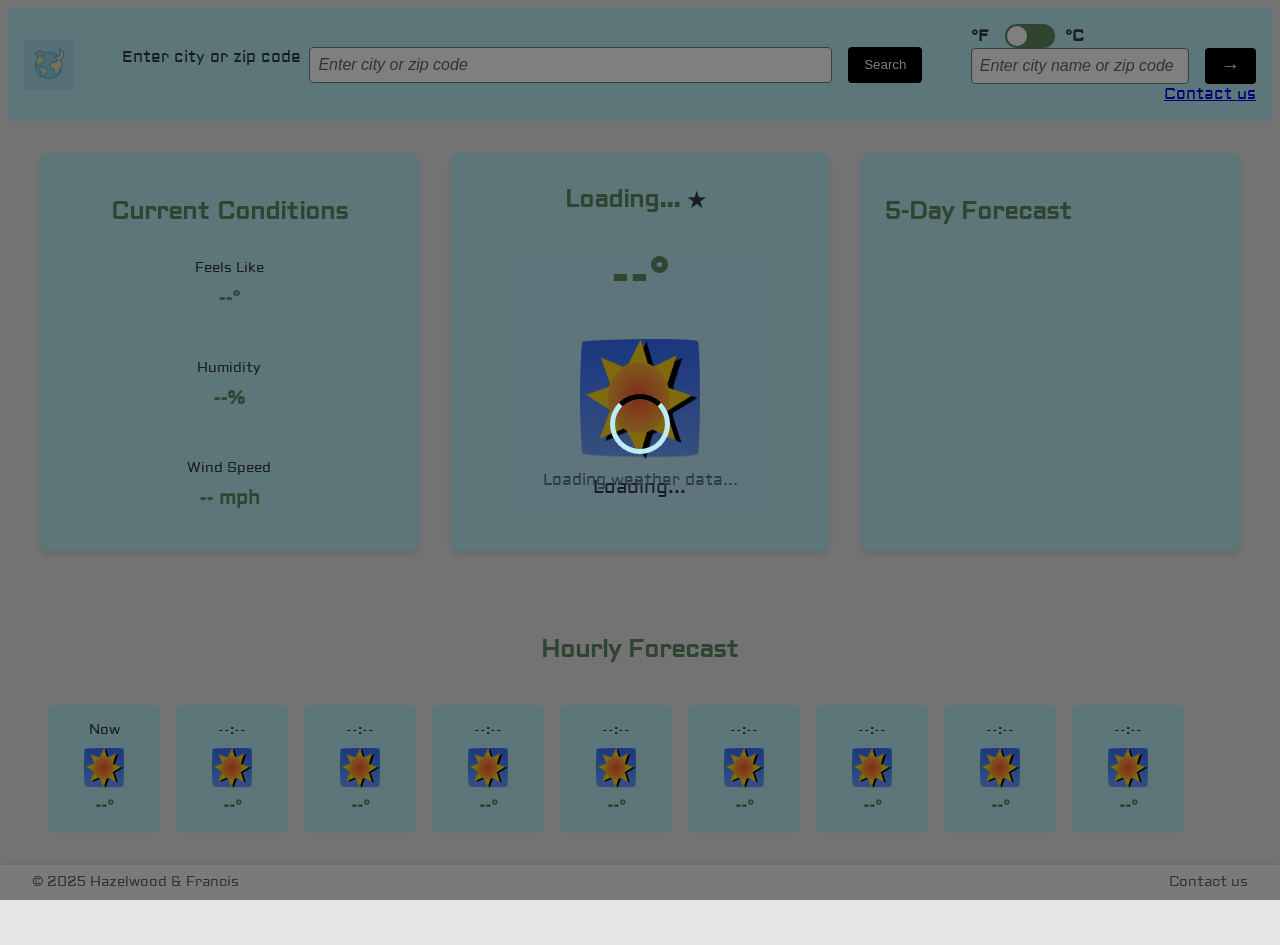
==== index.html @ 5bb69ddc "Merge branch 'main' of https://github.com/jamfrancis/wdd231-team" ====
<!DOCTYPE html>
<html lang="en">

<head>
    <title>Continent: A Weather Website</title>
    <link type="text/css" rel="stylesheet" href="css/main.css">
</head>

<body>
    <header>
        <img class="logo" src="https://cdn.jim-nielsen.com/ios/512/weather-2021-12-07.png?rf=1024" alt="logo"
            width="5%">
        <form id="search-form" class="input" aria-label="Search for a location">
            <div class="search-container">
                <label for="location-input" class="visually-hidden">Enter city or zip code</label>
                <input type="text" id="location-input" name="location" placeholder="Enter city or zip code"
                    aria-required="true">
                <button type="submit" aria-label="Search">
                    <span class="visually-hidden">Search</span>
                </button>
            </div>
            <div id="search-error" class="error-message" aria-live="polite"></div>
        </form>
        <section class="LinkHead">
            <div class="temperature-toggle">
                <label for="unit-toggle" class="toggle-label">
                    <span class="unit fahrenheit">°F</span>
                    <input type="checkbox" id="unit-toggle" class="toggle-input">
                    <span class="toggle-slider"></span>
                    <span class="unit celsius">°C</span>
                </label>
            </div>
        </div>
        <div class="input">
            <form class="search-container" id="searchForm">
                <input type="text" id="searchInput" placeholder="Enter city name or zip code" required autocomplete="off">
                <button type="submit" aria-label="Search">
                    <span class="search-arrow">→</span>
                </button>
            </form>
            <div class="recent-searches-container" id="recentSearches">
                <div class="recent-searches-header">
                    <h3>Recent Searches</h3>
                </div>
                <ul class="recent-searches-list" id="recentSearchesList"></ul>
            </div>
        </div>
        <div class="header-right">
            <a class="LinkHeadInside" id="contact" href="contact.html">Contact us</a>
        </div>
    </header>
    <main>
        <div class="weather-grid">
            <!-- Left Rectangle - Current Conditions -->
            <section class="current-conditions">
                <h2>Current Conditions</h2>
                <div class="condition-cards">
                    <div class="condition-card">
                        <span class="condition-label">Feels Like</span>
                        <span class="condition-value" id="feels-like">--°</span>
                    </div>
                    <div class="condition-card">
                        <span class="condition-label">Humidity</span>
                        <span class="condition-value" id="humidity">--%</span>
                    </div>
                    <div class="condition-card">
                        <span class="condition-label">Wind Speed</span>
                        <span class="condition-value" id="wind-speed">-- mph</span>
                    </div>
                </div>
            </section>

            <!-- Middle Rectangle - Main Weather -->
            <section class="main-weather">
                <div class="location-header">
                    <h1 class="location-name">Loading...</h1>
                    <button id="favorite-button" class="favorite-button" aria-label="Set as favorite location">
                        <span class="favorite-icon">★</span>
                    </button>
                </div>
                <div class="current-temp">--°</div>
                <img class="weather-icon" src="assets/sunny.png" alt="current weather condition">
                <div class="weather-condition">Loading...</div>
            </section>

            <!-- Right Rectangle - 7-Day Forecast -->
            <section class="weekly-forecast">
                <h2>5-Day Forecast</h2>
                <div class="forecast-cards">
                    <!-- Forecast cards will be populated by JavaScript -->
                </div>
            </section>
        </div>

        <!-- Hourly Forecast Section -->
        <section class="hourly-forecast">
            <h2>Hourly Forecast</h2>
            <div class="hourly-scroll-container">
                <div class="hourly-timeline">
                    <div class="hour-block" id="1">
                        <span class="time">Now</span>
                        <img class="ConditionHourImg" src="assets/sunny.png" alt="current weather condition">
                        <span class="temperature">--°</span>
                    </div>
                    <div class="hour-block" id="2">
                        <span class="time">--:--</span>
                        <img class="ConditionHourImg" src="assets/sunny.png" alt="hourly weather condition">
                        <span class="temperature">--°</span>
                    </div>
                    <div class="hour-block" id="3">
                        <span class="time">--:--</span>
                        <img class="ConditionHourImg" src="assets/sunny.png" alt="hourly weather condition">
                        <span class="temperature">--°</span>
                    </div>
                    <div class="hour-block" id="4">
                        <span class="time">--:--</span>
                        <img class="ConditionHourImg" src="assets/sunny.png" alt="hourly weather condition">
                        <span class="temperature">--°</span>
                    </div>
                    <div class="hour-block" id="5">
                        <span class="time">--:--</span>
                        <img class="ConditionHourImg" src="assets/sunny.png" alt="hourly weather condition">
                        <span class="temperature">--°</span>
                    </div>
                    <div class="hour-block" id="6">
                        <span class="time">--:--</span>
                        <img class="ConditionHourImg" src="assets/sunny.png" alt="hourly weather condition">
                        <span class="temperature">--°</span>
                    </div>
                    <div class="hour-block" id="7">
                        <span class="time">--:--</span>
                        <img class="ConditionHourImg" src="assets/sunny.png" alt="hourly weather condition">
                        <span class="temperature">--°</span>
                    </div>
                    <div class="hour-block" id="8">
                        <span class="time">--:--</span>
                        <img class="ConditionHourImg" src="assets/sunny.png" alt="hourly weather condition">
                        <span class="temperature">--°</span>
                    </div>
                    <div class="hour-block" id="9">
                        <span class="time">--:--</span>
                        <img class="ConditionHourImg" src="assets/sunny.png" alt="hourly weather condition">
                        <span class="temperature">--°</span>
                    </div>
                </div>
            </div>
        </section>
    </main>
    <footer>
        <div class="footer-content">
            <p class="copyright">© 2025 Hazelwood & Francis</p>
            <a class="contact-link" href="contact.html" aria-label="Contact us">Contact us</a>
        </div>
    </footer>

    <!-- Loading indicator -->
    <div id="loading-indicator" class="loading-indicator">
        <div class="spinner"></div>
        <p>Loading weather data...</p>
    </div>

    <!-- JavaScript modules -->
    <script type="module" src="js/main.js"></script>
</body>

</html>
---- css/main.css ----
@import 'color-pallete-and-fonts.css';

:root {
    color: var(--text-color);
    font-family: var(--paragraph-font);
    background-color: var(--background-color);
}

/* Header Styles */
header {
    display: flex;
    align-items: center;
    justify-content: space-between;
    padding: 1rem;
    background-color: var(--accent-color);
    gap: 1rem;
}

.header-left {
    display: flex;
    align-items: center;
    gap: 1rem;
    min-width: 200px;
}

.header-right {
    min-width: 200px;
    text-align: right;
}

.logo {
    width: 50px;
    height: auto;
    flex-shrink: 0;
}

.logo-link {
    display: flex;
    align-items: center;
    text-decoration: none;
    transition: transform 0.3s ease;
}

.logo-link:hover {
    transform: scale(1.05);
}

/* Search Form Styles */
.input {
    flex: 1;
    max-width: 800px;
    margin: 0 auto;
    position: relative;
}

.search-container {
    display: flex;
    gap: 0.5rem;
    width: 100%;
    position: relative;
}

.search-container input {
    flex: 1;
    padding: 0.5rem;
    border: 1px solid var(--header-color);
    border-radius: 4px;
    font-size: 1rem;
    margin-right: 0.5rem;
}

.search-container input::placeholder {
    color: #666;
    font-style: italic;
}

.search-container input:focus {
    outline: none;
    border-color: var(--link-color);
    box-shadow: 0 0 0 2px rgba(0, 102, 204, 0.1);
}

.search-container button {
    padding: 0.5rem 1rem;
    background-color: var(--link-color);
    color: white;
    border: none;
    border-radius: 4px;
    cursor: pointer;
    transition: background-color 0.3s ease;
    display: flex;
    align-items: center;
    gap: 0.5rem;
    flex-shrink: 0;
}

.search-container button:hover {
    background-color: var(--link-hover-color);
}

.search-arrow {
    font-size: 1.2rem;
    line-height: 1;
}

/* Temperature Toggle Styles */
.temperature-toggle {
    display: flex;
    align-items: center;
}

.toggle-label {
    display: flex;
    align-items: center;
    cursor: pointer;
}

.toggle-input {
    height: 0;
    width: 0;
    visibility: hidden;
}

.toggle-slider {
    position: relative;
    display: inline-block;
    width: 50px;
    height: 24px;
    background-color: var(--header-color);
    border-radius: 24px;
    margin: 0 10px;
    transition: 0.4s;
}

.toggle-slider:after {
    content: '';
    position: absolute;
    top: 2px;
    left: 2px;
    width: 20px;
    height: 20px;
    background-color: white;
    border-radius: 50%;
    transition: 0.4s;
}

.toggle-input:checked + .toggle-slider:after {
    transform: translateX(26px);
}

.unit {
    font-weight: bold;
}

/* Weather Grid Layout */
.weather-grid {
    display: grid;
    grid-template-columns: repeat(3, 1fr);
    gap: 2rem;
    padding: 2rem;
    max-width: 1400px;
    margin: 0 auto;
}

/* Current Conditions Styles */
.current-conditions {
    background-color: var(--accent-color);
    padding: 1.5rem;
    border-radius: 8px;
    box-shadow: 0 4px 6px rgba(0, 0, 0, 0.1);
}

.current-conditions h2 {
    margin-bottom: 1rem;
    color: var(--header-color);
    text-align: center;
}

.condition-cards {
    display: flex;
    flex-direction: column;
    gap: 1rem;
}

.condition-card {
    background-color: var(--card-color);
    padding: 1rem;
    border-radius: 8px;
    text-align: center;
    transition: transform 0.3s ease;
}

.condition-card:hover {
    transform: translateY(-2px);
}

.condition-label {
    display: block;
    font-size: 0.9rem;
    color: var(--text-color);
    margin-bottom: 0.5rem;
}

.condition-value {
    font-size: 1.2rem;
    font-weight: bold;
    color: var(--header-color);
}

/* Main Weather Styles */
.main-weather {
    background-color: var(--accent-color);
    padding: 2rem;
    border-radius: 8px;
    box-shadow: 0 4px 6px rgba(0, 0, 0, 0.1);
    text-align: center;
    display: flex;
    flex-direction: column;
    align-items: center;
}

.location-header {
    display: flex;
    justify-content: center;
    align-items: center;
    margin-bottom: 1rem;
    width: 100%;
}

.location-name {
    font-size: 1.5rem;
    color: var(--header-color);
    margin: 0;
    text-align: center;
}

.current-temp {
    font-size: 3rem;
    font-weight: bold;
    color: var(--header-color);
    margin: 1rem 0;
}

.weather-icon {
    width: 120px;
    height: 120px;
    animation: weathericonanimcurrent 6s infinite;
    margin: 1rem 0;
}

.weather-condition {
    font-size: 1.2rem;
    color: var(--text-color);
}

/* Weekly Forecast Styles */
.weekly-forecast {
    background-color: var(--accent-color);
    padding: 1.5rem;
    border-radius: 8px;
    box-shadow: 0 4px 6px rgba(0, 0, 0, 0.1);
}

.weekly-forecast h2 {
    margin-bottom: 1rem;
    color: var(--header-color);
}

.forecast-cards {
    display: flex;
    flex-direction: column;
    gap: 0.5rem;
    max-height: 100%;
    overflow: hidden;
}

.forecast-card {
    background-color: var(--card-color);
    padding: 0.5rem;
    border-radius: 8px;
    display: flex;
    align-items: center;
    gap: 0.5rem;
    transition: transform 0.3s ease;
}

.forecast-card:hover {
    transform: translateY(-2px);
}

.forecast-date {
    font-weight: bold;
    color: var(--header-color);
    min-width: 40px;
    font-size: 0.9rem;
}

.forecast-icon {
    width: 30px;
    height: 30px;
}

.forecast-details {
    flex: 1;
    display: flex;
    flex-direction: column;
    gap: 0.2rem;
}

.forecast-temp {
    font-weight: bold;
    color: var(--header-color);
    font-size: 0.9rem;
}

.forecast-condition {
    font-size: 0.8rem;
    color: var(--text-color);
    white-space: nowrap;
    overflow: hidden;
    text-overflow: ellipsis;
}

.forecast-note {
    text-align: center;
    font-size: 0.8rem;
    color: var(--text-color);
    margin-bottom: 0.5rem;
    font-style: italic;
}

/* Hourly Forecast Styles */
.hourly-forecast {
    padding: 2rem;
    max-width: 1400px;
    margin: 0 auto;
}

.hourly-forecast h2 {
    margin-bottom: 1rem;
    color: var(--header-color);
    text-align: center;
}

.hourly-scroll-container {
    overflow-x: auto;
    padding: 1rem 0;
}

.hourly-timeline {
    display: flex;
    gap: 1rem;
    padding: 0.5rem;
}

.hour-block {
    background-color: var(--accent-color);
    padding: 1rem;
    border-radius: 8px;
    text-align: center;
    min-width: 80px;
    transition: transform 0.3s ease;
    display: flex;
    flex-direction: column;
    align-items: center;
    gap: 0.5rem;
}

.hour-block:hover {
    transform: translateY(-2px);
}

.hour-block .time {
    font-size: 0.9rem;
    color: var(--text-color);
    order: 1;
}

.hour-block .ConditionHourImg {
    width: 40px;
    height: 40px;
    order: 2;
    animation: weathericonanimhour 6s infinite;
}

.hour-block .temperature {
    font-weight: bold;
    color: var(--header-color);
    order: 3;
}

/* Favorite Button Styles */
.favorite-button {
    background: none;
    border: none;
    cursor: pointer;
    font-size: 1.5rem;
    color: var(--text-color);
    transition: color 0.3s ease;
}

.favorite-button:hover {
    color: var(--link-hover-color);
}

.favorite-button.active {
    color: gold;
}

/* Loading Indicator Styles */
.loading-indicator {
    position: fixed;
    top: 50%;
    left: 50%;
    transform: translate(-50%, -50%);
    width: 100%;
    height: 100%;
    background-color: rgba(0, 0, 0, 0.5);
    display: flex;
    flex-direction: column;
    justify-content: center;
    align-items: center;
    z-index: 1000;
}

.spinner {
    width: 50px;
    height: 50px;
    border: 5px solid var(--accent-color);
    border-top-color: var(--link-color);
    border-radius: 50%;
    animation: spin 1s linear infinite;
}

/* Error Message Styles */
.error-message {
    color: #721c24;
    background-color: #f8d7da;
    border: 1px solid #f5c6cb;
    border-radius: 4px;
    padding: 10px;
    margin-top: 10px;
    display: none;
}

.error-message.visible {
    display: block;
}

/* Recent Searches Styles */
.recent-searches-container {
    position: absolute;
    top: 100%;
    left: 0;
    right: 0;
    background-color: var(--background-color);
    border: 1px solid var(--header-color);
    border-radius: 4px;
    margin-top: 0.5rem;
    display: none;
    z-index: 100;
    box-shadow: 0 2px 4px rgba(0, 0, 0, 0.1);
}

.search-container input:focus ~ .recent-searches-container,
.recent-searches-container:hover,
.recent-searches-container.visible {
    display: block;
}

.recent-searches-header {
    display: flex;
    justify-content: center;
    align-items: center;
    padding: 0.5rem 1rem;
    border-bottom: 1px solid var(--header-color);
    background-color: var(--accent-color);
}

.recent-searches-header h3 {
    margin: 0;
    color: var(--header-color);
    font-size: 0.9rem;
}

.close-recent-searches {
    background: none;
    border: none;
    font-size: 1.2rem;
    cursor: pointer;
    color: var(--text-color);
    padding: 0;
    line-height: 1;
}

.close-recent-searches:hover {
    color: var(--link-hover-color);
}

.recent-searches-list {
    list-style: none;
    padding: 0;
    margin: 0;
    max-height: 200px;
    overflow-y: auto;
}

.recent-searches-list li {
    padding: 0.5rem 1rem;
    cursor: pointer;
    transition: background-color 0.2s ease;
}

.recent-searches-list li:hover {
    background-color: var(--accent-color);
}

/* Animations */
@keyframes weathericonanimcurrent {
    0%, 100% { transform: translateY(0); }
    50% { transform: translateY(-10px); }
}

@keyframes weathericonanimhour {
    0%, 100% { transform: translateY(0); }
    50% { transform: translateY(-5px); }
}

@keyframes spin {
    to { transform: rotate(360deg); }
}

/* Responsive Styles */
@media (max-width: 1024px) {
    .weather-grid {
        grid-template-columns: 1fr;
    }
    
    .main-weather {
        order: -1;
    }
}

@media (max-width: 768px) {
    header {
        flex-direction: column;
        gap: 1rem;
    }
    
    .header-left, .header-right {
        min-width: auto;
        width: 100%;
        justify-content: center;
    }
    
    .header-right {
        text-align: center;
    }
    
    .input {
        width: 100%;
    }
    
    .hour-block {
        min-width: 60px;
        padding: 0.8rem;
    }
    
    .hour-block .time {
        font-size: 0.8rem;
    }
    
    .hour-block .ConditionHourImg {
        width: 30px;
        height: 30px;
    }
    
    .hour-block .temperature {
        font-size: 0.9rem;
    }
    
    .current-temp {
        font-size: 2.5rem;
    }
    
    .weather-icon {
        width: 100px;
        height: 100px;
    }
}

@media (max-width: 480px) {
    .condition-cards {
        grid-template-columns: 1fr;
    }
    
    .search-container input {
        font-size: 0.9rem;
    }
    
    .search-container button {
        padding: 0.5rem;
    }
}

/* Simplified Header Styles */
.simplified-header {
    display: flex;
    justify-content: space-between;
    align-items: center;
    padding: 1rem 2rem;
    background-color: var(--accent-color);
    color: var(--text-color);
}

.simplified-header .input {
    flex: 1;
    max-width: 800px;
    margin: 0 auto;
    position: relative;
}

.simplified-header .search-container {
    display: flex;
    gap: 0.5rem;
    width: 100%;
    position: relative;
}

.simplified-header .search-container input {
    flex: 1;
    padding: 0.5rem;
    border: 1px solid var(--header-color);
    border-radius: 4px;
    font-size: 1rem;
    margin-right: 0.5rem;
}

.simplified-header .search-container input::placeholder {
    color: #666;
    font-style: italic;
}

.simplified-header .search-container button {
    padding: 0.5rem 1rem;
    background-color: var(--link-color);
    color: white;
    border: none;
    border-radius: 4px;
    cursor: pointer;
    transition: background-color 0.3s ease;
    display: flex;
    align-items: center;
    gap: 0.5rem;
    flex-shrink: 0;
}

.simplified-header .search-container button:hover {
    background-color: var(--link-hover-color);
}

.simplified-header .search-arrow {
    font-size: 1.2rem;
    line-height: 1;
}

/* Contact Page Styles */
.contact-main {
    max-width: 800px;
    margin: 2rem auto;
    padding: 0 2rem;
}

.contact-main h1 {
    text-align: center;
    color: var(--header-color);
    margin-bottom: 2rem;
}

.feedback-form {
    background-color: var(--accent-color);
    padding: 2rem;
    border-radius: 8px;
    box-shadow: 0 4px 6px rgba(0, 0, 0, 0.1);
    max-width: 100%;
    box-sizing: border-box;
}

.form-group {
    margin-bottom: 1.5rem;
    max-width: 100%;
}

.form-group label {
    display: block;
    margin-bottom: 0.5rem;
    color: var(--header-color);
    font-weight: 500;
}

.form-group input,
.form-group textarea,
.form-group select {
    width: 100%;
    padding: 0.75rem;
    border: 1px solid var(--header-color);
    border-radius: 4px;
    font-size: 1rem;
    background-color: white;
    color: var(--text-color);
    box-sizing: border-box;
}

.form-group input:focus,
.form-group textarea:focus,
.form-group select:focus {
    outline: none;
    border-color: var(--link-color);
    box-shadow: 0 0 0 2px rgba(0, 123, 255, 0.25);
}

.form-group textarea {
    min-height: 150px;
    resize: vertical;
    max-width: 100%;
}

.submit-button {
    background-color: var(--link-color);
    color: white;
    padding: 0.75rem 1.5rem;
    border: none;
    border-radius: 4px;
    font-size: 1rem;
    cursor: pointer;
    transition: background-color 0.3s ease;
    width: 100%;
    box-sizing: border-box;
}

.submit-button:hover {
    background-color: var(--link-hover-color);
}

/* Footer Styles */
footer {
    background-color: #f5f5f5;
    color: #666;
    padding: 0.5rem 0;
    position: fixed;
    bottom: 0;
    left: 0;
    right: 0;
    width: 100%;
    box-shadow: 0 -1px 3px rgba(0, 0, 0, 0.1);
}

.footer-content {
    max-width: 1400px;
    margin: 0 auto;
    padding: 0 2rem;
    display: flex;
    justify-content: space-between;
    align-items: center;
    font-size: 0.9rem;
}

.copyright {
    margin: 0;
}

.contact-link {
    color: #666;
    text-decoration: none;
    transition: color 0.3s ease;
}

.contact-link:hover {
    color: var(--link-hover-color);
}

/* Main content padding to prevent footer overlap */
main {
    padding-bottom: 3rem;
}
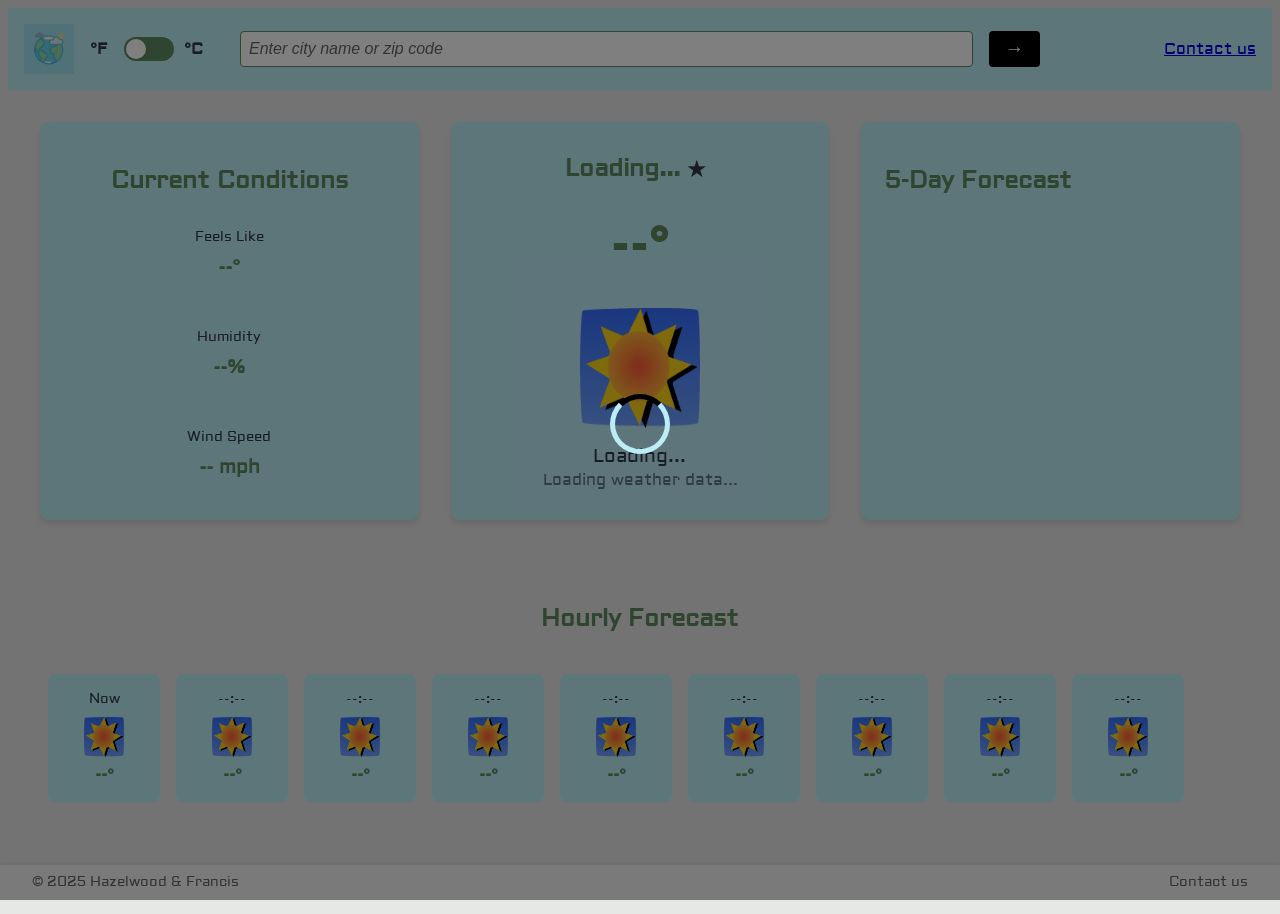
==== commit 003910d9: "I fixed the webste" ====
--- a/index.html
+++ b/index.html
@@ -8,20 +8,10 @@
 
 <body>
     <header>
-        <img class="logo" src="https://cdn.jim-nielsen.com/ios/512/weather-2021-12-07.png?rf=1024" alt="logo"
-            width="5%">
-        <form id="search-form" class="input" aria-label="Search for a location">
-            <div class="search-container">
-                <label for="location-input" class="visually-hidden">Enter city or zip code</label>
-                <input type="text" id="location-input" name="location" placeholder="Enter city or zip code"
-                    aria-required="true">
-                <button type="submit" aria-label="Search">
-                    <span class="visually-hidden">Search</span>
-                </button>
-            </div>
-            <div id="search-error" class="error-message" aria-live="polite"></div>
-        </form>
-        <section class="LinkHead">
+        <div class="header-left">
+            <a href="https://jamfrancis.github.io/wdd231-team/" class="logo-link">
+                <img class="logo" src="assets/logo.png" alt="logo" width="5%">
+            </a>
             <div class="temperature-toggle">
                 <label for="unit-toggle" class="toggle-label">
                     <span class="unit fahrenheit">°F</span>
@@ -50,6 +40,9 @@
         </div>
     </header>
     <main>
+        <audio autoplay loop>
+            <source src="wdd231-team\assets\LocalForecastElevator.wav" type="audio/wav" />
+          </audio>          
         <div class="weather-grid">
             <!-- Left Rectangle - Current Conditions -->
             <section class="current-conditions">
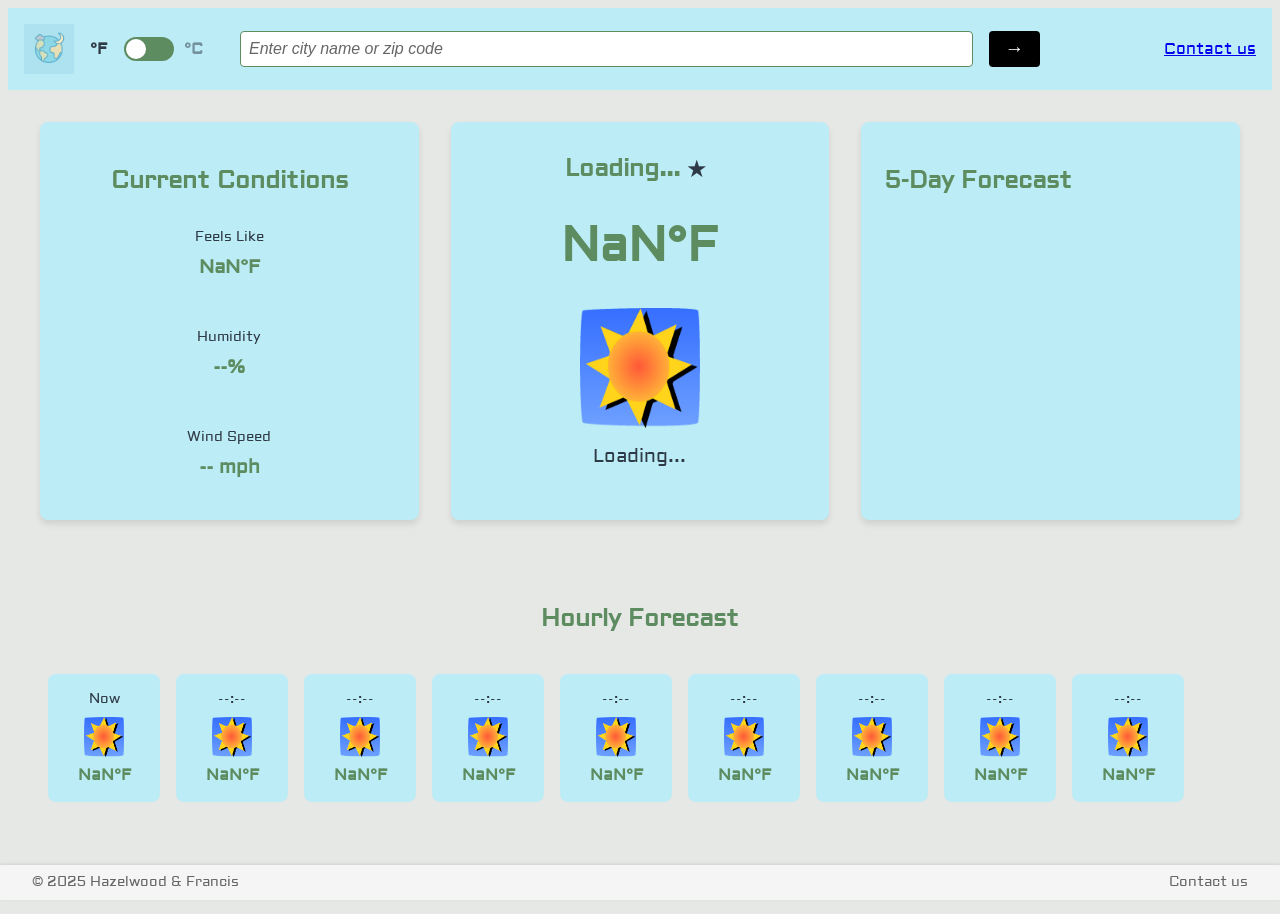
==== commit 2679d843: "background music actually playing" ====
--- a/index.html
+++ b/index.html
@@ -2,14 +2,14 @@
 <html lang="en">
 
 <head>
-    <title>Continent: A Weather Website</title>
+    <title>Continent: A weather website</title>
     <link type="text/css" rel="stylesheet" href="css/main.css">
 </head>
 
 <body>
     <header>
         <div class="header-left">
-            <a href="https://jamfrancis.github.io/wdd231-team/" class="logo-link">
+            <a href="/" class="logo-link">
                 <img class="logo" src="assets/logo.png" alt="logo" width="5%">
             </a>
             <div class="temperature-toggle">
@@ -41,7 +41,7 @@
     </header>
     <main>
         <audio autoplay loop>
-            <source src="wdd231-team\assets\LocalForecastElevator.wav" type="audio/wav" />
+            <source src="assets/LocalForecastElevator.wav" type="audio/wav" />
           </audio>          
         <div class="weather-grid">
             <!-- Left Rectangle - Current Conditions -->
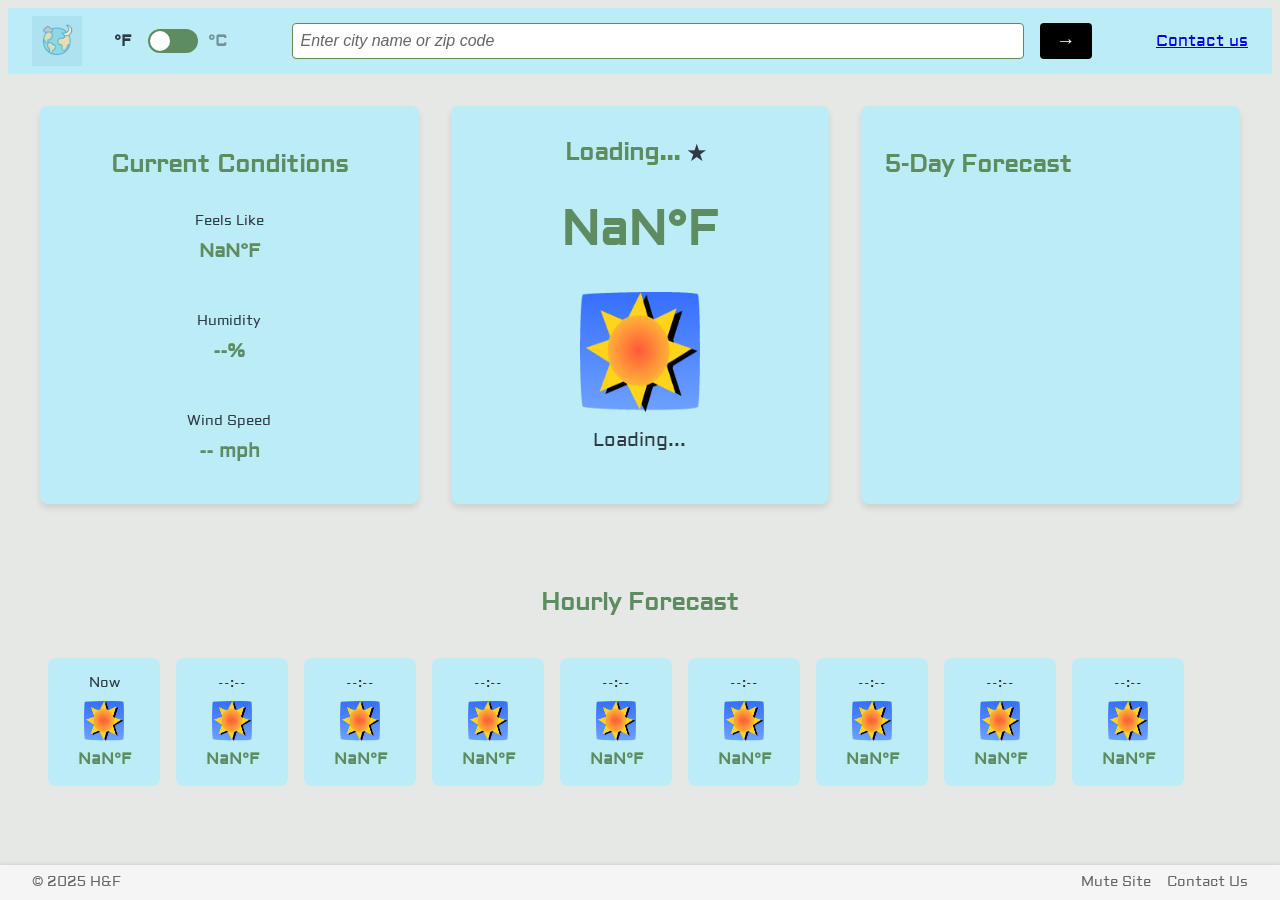
==== commit 62e948a9: "Added a dropdown menu and a way to mute the music" ====
--- a/index.html
+++ b/index.html
@@ -9,10 +9,10 @@
 <body>
     <header>
         <div class="header-left">
-            <a href="/" class="logo-link">
+            <a href="/wdd231-team" class="logo-link">
                 <img class="logo" src="assets/logo.png" alt="logo" width="5%">
             </a>
-            <div class="temperature-toggle">
+            <div class="temperature-toggle desktop-only">
                 <label for="unit-toggle" class="toggle-label">
                     <span class="unit fahrenheit">°F</span>
                     <input type="checkbox" id="unit-toggle" class="toggle-input">
@@ -36,7 +36,38 @@
             </div>
         </div>
         <div class="header-right">
-            <a class="LinkHeadInside" id="contact" href="contact.html">Contact us</a>
+            <a class="LinkHeadInside desktop-only" id="contact" href="contact.html">Contact us</a>
+            <button class="hamburger-menu" aria-label="Menu">
+                <span class="hamburger-line"></span>
+                <span class="hamburger-line"></span>
+                <span class="hamburger-line"></span>
+            </button>
+        </div>
+        <div class="mobile-menu">
+            <div class="mobile-menu-header">
+                <button class="close-menu" aria-label="Close menu">
+                    <span class="close-icon">×</span>
+                </button>
+            </div>
+            <div class="mobile-menu-content">
+                <form class="search-container mobile-only" id="searchFormMobile">
+                    <input type="text" id="searchInputMobile" placeholder="Enter city name or zip code" required autocomplete="off">
+                    <button type="submit" aria-label="Search">
+                        <span class="search-arrow">→</span>
+                    </button>
+                </form>
+                <div class="bottom-controls">
+                    <div class="temperature-toggle mobile-only">
+                        <label for="unit-toggle-mobile" class="toggle-label">
+                            <span class="unit fahrenheit">°F</span>
+                            <input type="checkbox" id="unit-toggle-mobile" class="toggle-input">
+                            <span class="toggle-slider"></span>
+                            <span class="unit celsius">°C</span>
+                        </label>
+                    </div>
+                    <a class="LinkHeadInside mobile-only" id="contact-mobile" href="contact.html">Contact us</a>
+                </div>
+            </div>
         </div>
     </header>
     <main>
@@ -141,8 +172,11 @@
     </main>
     <footer>
         <div class="footer-content">
-            <p class="copyright">© 2025 Hazelwood & Francis</p>
-            <a class="contact-link" href="contact.html" aria-label="Contact us">Contact us</a>
+            <p class="copyright">© 2025 H&F</p>
+            <div class="footer-controls">
+                <button id="muteButton" class="mute-button">Mute Site</button>
+                <a class="contact-link" href="contact.html">Contact Us</a>
+            </div>
         </div>
     </footer>
 
--- a/css/main.css
+++ b/css/main.css
@@ -11,21 +11,20 @@
     display: flex;
     align-items: center;
     justify-content: space-between;
-    padding: 1rem;
-    background-color: var(--accent-color);
-    gap: 1rem;
+    padding: 0.5rem;
+    background-color: var(--accent-color);
 }
 
 .header-left {
     display: flex;
     align-items: center;
-    gap: 1rem;
-    min-width: 200px;
+    padding-left: 1rem;
 }
 
 .header-right {
-    min-width: 200px;
-    text-align: right;
+    display: flex;
+    align-items: center;
+    padding-right: 1rem;
 }
 
 .logo {
@@ -39,6 +38,7 @@
     align-items: center;
     text-decoration: none;
     transition: transform 0.3s ease;
+    margin-right: 2rem;
 }
 
 .logo-link:hover {
@@ -543,22 +543,19 @@
 
 @media (max-width: 768px) {
     header {
-        flex-direction: column;
-        gap: 1rem;
-    }
-    
-    .header-left, .header-right {
+        padding: 0.5rem 0;
+    }
+
+    .header-left {
         min-width: auto;
-        width: 100%;
-        justify-content: center;
-    }
-    
+    }
+
     .header-right {
-        text-align: center;
-    }
-    
+        min-width: auto;
+    }
+
     .input {
-        width: 100%;
+        display: none;
     }
     
     .hour-block {
@@ -763,6 +760,28 @@
     justify-content: space-between;
     align-items: center;
     font-size: 0.9rem;
+    color: #666;
+}
+
+.footer-controls {
+    display: flex;
+    gap: 1rem;
+    align-items: center;
+}
+
+.mute-button {
+    background: none;
+    border: none;
+    color: inherit;
+    cursor: pointer;
+    font-size: inherit;
+    font-family: inherit;
+    padding: 0;
+    transition: color 0.3s ease;
+}
+
+.mute-button:hover {
+    color: var(--link-hover-color);
 }
 
 .copyright {
@@ -770,7 +789,7 @@
 }
 
 .contact-link {
-    color: #666;
+    color: inherit;
     text-decoration: none;
     transition: color 0.3s ease;
 }
@@ -782,4 +801,193 @@
 /* Main content padding to prevent footer overlap */
 main {
     padding-bottom: 3rem;
+}
+
+/* Success page styles */
+.success-container {
+    display: flex;
+    justify-content: center;
+    align-items: center;
+    min-height: calc(100vh - 200px); /* Account for header and footer */
+    padding: 2rem;
+    background-color: var(--accent-color);
+}
+
+.success-message {
+    text-align: center;
+    background-color: var(--card-bg);
+    padding: 2rem;
+    border-radius: 8px;
+    box-shadow: 0 2px 4px rgba(0, 0, 0, 0.1);
+    max-width: 500px;
+    width: 100%;
+}
+
+.success-message h1 {
+    color: var(--primary-color);
+    margin-bottom: 1rem;
+}
+
+.success-message p {
+    color: var(--text-color);
+    margin-bottom: 1.5rem;
+    font-size: 1.1rem;
+}
+
+.home-link {
+    display: inline-block;
+    background-color: var(--primary-color);
+    color: white;
+    padding: 0.75rem 1.5rem;
+    border-radius: 4px;
+    text-decoration: none;
+    font-weight: 500;
+    transition: background-color 0.3s ease;
+}
+
+.home-link:hover {
+    background-color: var(--primary-dark);
+}
+
+/* Hamburger Menu Styles */
+.hamburger-menu {
+    display: none;
+    flex-direction: column;
+    justify-content: space-between;
+    width: 30px;
+    height: 21px;
+    background: transparent;
+    border: none;
+    cursor: pointer;
+    padding: 0;
+    z-index: 10;
+}
+
+.hamburger-line {
+    width: 100%;
+    height: 3px;
+    background-color: var(--text-color);
+    border-radius: 3px;
+    transition: all 0.3s ease;
+}
+
+.mobile-menu {
+    display: none;
+    position: fixed;
+    top: 0;
+    right: 0;
+    left: 0;
+    background-color: var(--accent-color);
+    padding: 0;
+    z-index: 1000;
+    transform: translateY(-100%);
+    transition: transform 0.3s ease;
+    box-shadow: 0 2px 5px rgba(0, 0, 0, 0.2);
+}
+
+.mobile-menu.active {
+    transform: translateY(0);
+}
+
+.mobile-menu-header {
+    display: flex;
+    justify-content: flex-end;
+    padding: 0.5rem;
+    position: relative;
+}
+
+.close-menu {
+    background: none;
+    border: none;
+    font-size: 32px;
+    cursor: pointer;
+    color: var(--text-color);
+    padding: 0;
+    width: 30px;
+    height: 30px;
+    display: flex;
+    align-items: center;
+    justify-content: center;
+    margin-right: 1.5rem;
+}
+
+.mobile-menu-content {
+    padding: 0 1rem 1rem 1rem;
+}
+
+.mobile-menu .search-container {
+    display: flex;
+    gap: 0.5rem;
+    width: 100%;
+    margin: 0;
+}
+
+.mobile-menu .search-container input {
+    flex: 1;
+}
+
+.mobile-menu .bottom-controls {
+    display: flex;
+    justify-content: space-between;
+    align-items: center;
+    margin-top: 2rem;
+}
+
+.mobile-menu .temperature-toggle {
+    margin: 0;
+}
+
+.mobile-menu .LinkHeadInside {
+    margin: 0;
+    padding: 0;
+    text-decoration: none;
+    color: var(--text-color);
+}
+
+@media (max-width: 768px) {
+    .hamburger-menu {
+        display: flex;
+    }
+
+    .desktop-only {
+        display: none;
+    }
+
+    .mobile-only {
+        display: block;
+    }
+
+    .mobile-menu {
+        display: block;
+    }
+
+    .header-left {
+        min-width: auto;
+    }
+
+    .header-right {
+        min-width: auto;
+    }
+
+    .input {
+        display: none;
+    }
+
+    header {
+        padding: 1rem;
+        flex-direction: row;
+    }
+}
+
+/* Animation for hamburger menu when active */
+.hamburger-menu.active .hamburger-line:nth-child(1) {
+    transform: translateY(9px) rotate(45deg);
+}
+
+.hamburger-menu.active .hamburger-line:nth-child(2) {
+    opacity: 0;
+}
+
+.hamburger-menu.active .hamburger-line:nth-child(3) {
+    transform: translateY(-9px) rotate(-45deg);
 }
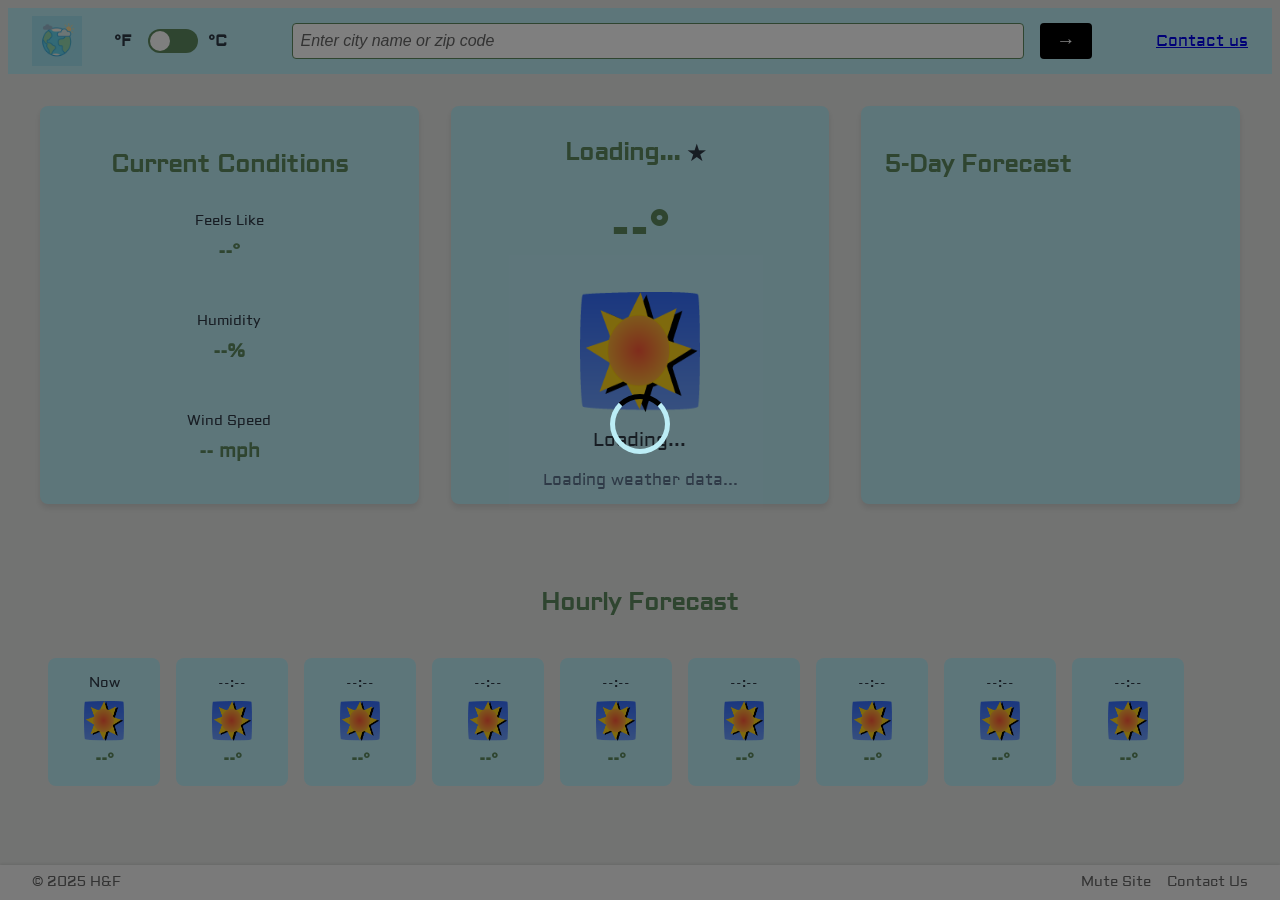
==== commit cd0ed915: "Rename project to Solace and fix 7 issues - Rename: Continent → Solace across all page titles - Secu" ====
--- a/index.html
+++ b/index.html
@@ -2,7 +2,9 @@
 <html lang="en">
 
 <head>
-    <title>Continent: A weather website</title>
+    <meta charset="UTF-8">
+    <meta name="viewport" content="width=device-width, initial-scale=1.0">
+    <title>Solace: A weather website</title>
     <link type="text/css" rel="stylesheet" href="css/main.css">
 </head>
 
